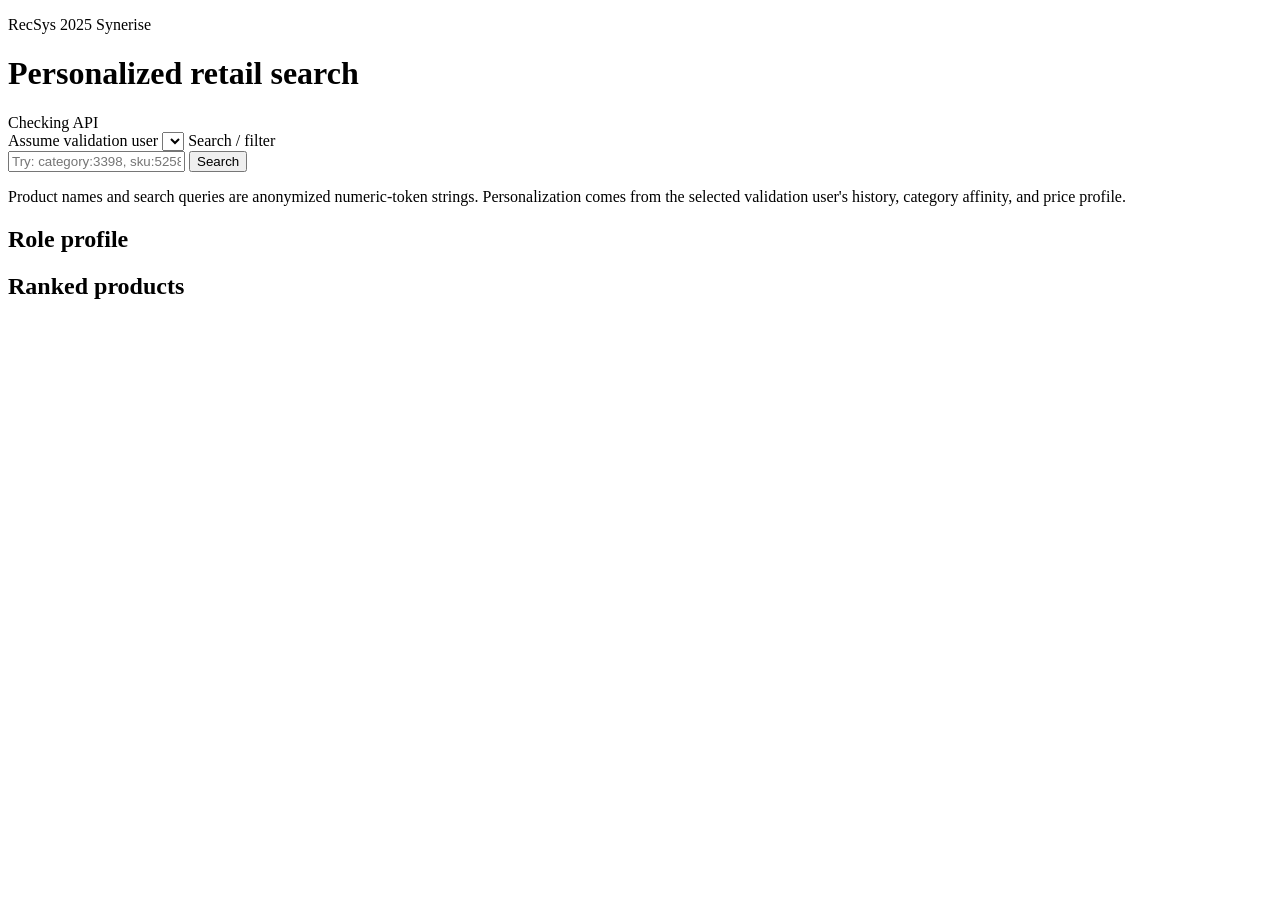
==== frontend/index.html @ 31f0bd6b "Initial RecSys 2025 personalization project" ====
<!doctype html>
<html lang="en">
  <head>
    <meta charset="utf-8" />
    <meta name="viewport" content="width=device-width, initial-scale=1" />
    <title>RecSys 2025 Personalization Demo</title>
    <link rel="stylesheet" href="/static/styles.css" />
  </head>
  <body>
    <main class="shell">
      <header class="topbar">
        <div>
          <p class="eyebrow">RecSys 2025 Synerise</p>
          <h1>Personalized retail search</h1>
        </div>
        <div id="health" class="pill">Checking API</div>
      </header>

      <section class="controls">
        <label for="persona">Assume validation user</label>
        <select id="persona"></select>

        <label for="query">Search / filter</label>
        <div class="search-row">
          <input id="query" placeholder="Try: category:3398, sku:52586, or encoded tokens like 195 15 86" />
          <button id="search">Search</button>
        </div>
        <p class="hint">
          Product names and search queries are anonymized numeric-token strings. Personalization comes from the selected validation user's history, category affinity, and price profile.
        </p>
      </section>

      <section class="layout">
        <aside class="profile">
          <h2>Role profile</h2>
          <dl id="profile"></dl>
        </aside>
        <section class="results">
          <div class="results-header">
            <h2>Ranked products</h2>
            <span id="latency"></span>
          </div>
          <div id="results"></div>
        </section>
      </section>
    </main>
    <script src="/static/app.js"></script>
  </body>
</html>
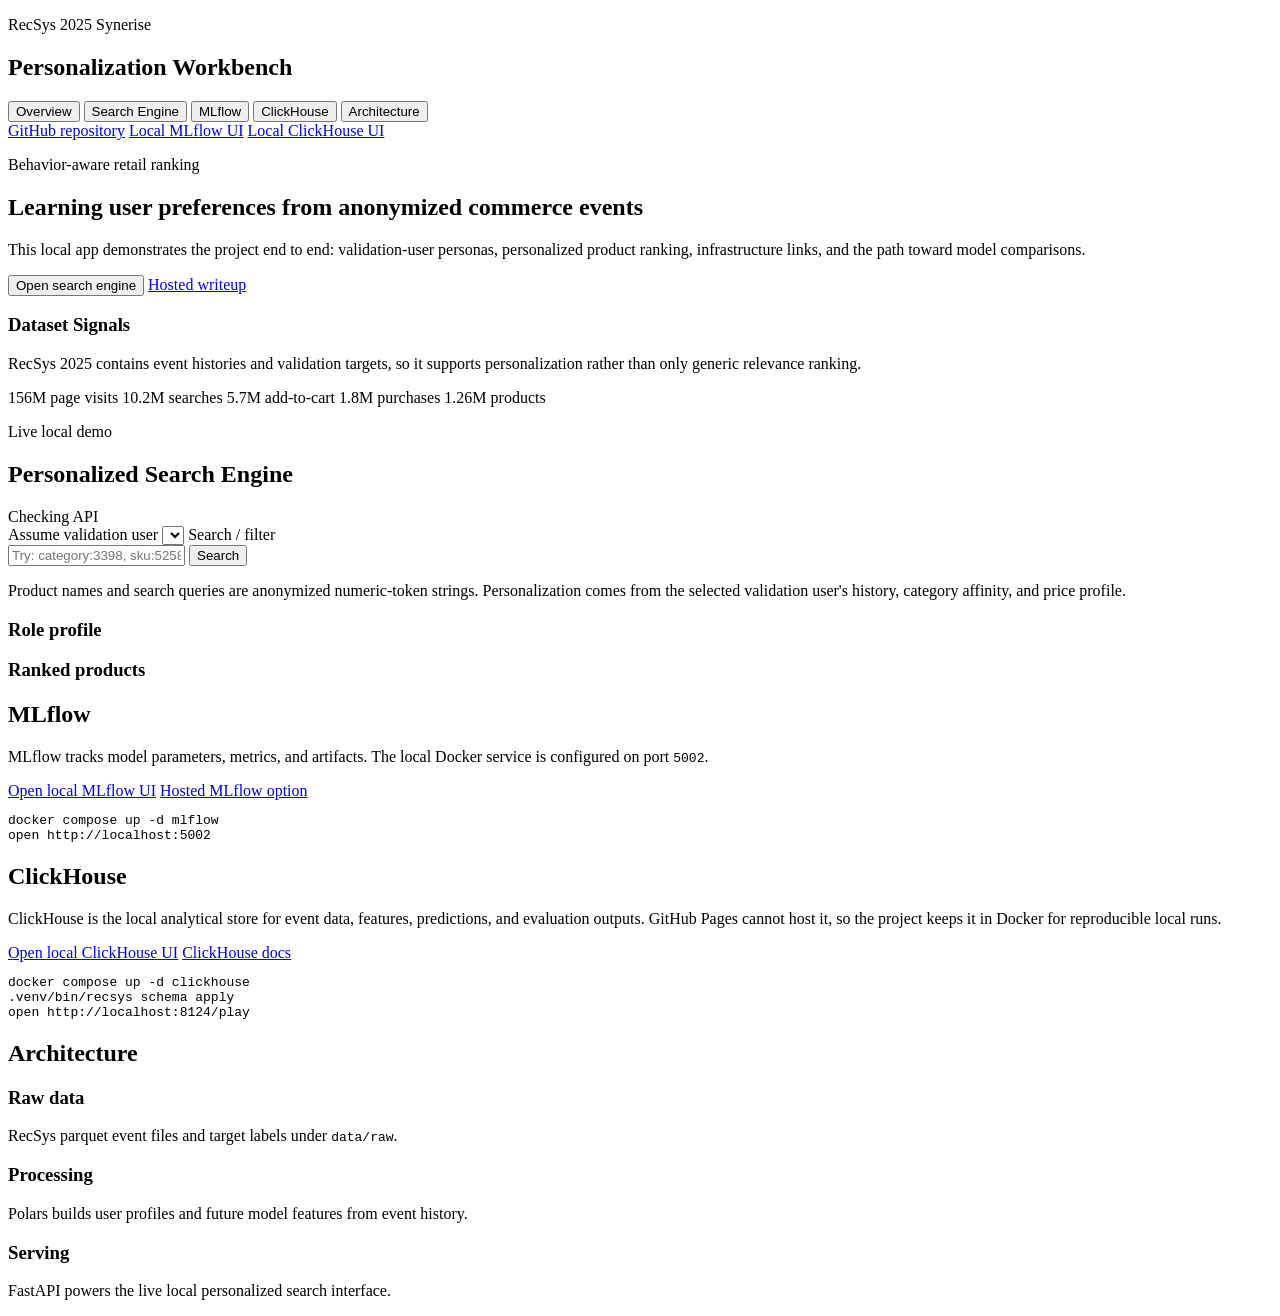
==== commit 8ec38b54: "Mirror tabbed hub in local frontend" ====
--- a/frontend/index.html
+++ b/frontend/index.html
@@ -7,43 +7,155 @@
     <link rel="stylesheet" href="/static/styles.css" />
   </head>
   <body>
-    <main class="shell">
-      <header class="topbar">
-        <div>
+    <div class="app">
+      <aside class="sidebar">
+        <div class="brand">
           <p class="eyebrow">RecSys 2025 Synerise</p>
-          <h1>Personalized retail search</h1>
+          <h1>Personalization Workbench</h1>
         </div>
-        <div id="health" class="pill">Checking API</div>
-      </header>
+        <nav class="tab-list" aria-label="Project sections">
+          <button class="tab-button active" data-tab="landing">Overview</button>
+          <button class="tab-button" data-tab="search">Search Engine</button>
+          <button class="tab-button" data-tab="mlflow">MLflow</button>
+          <button class="tab-button" data-tab="clickhouse">ClickHouse</button>
+          <button class="tab-button" data-tab="architecture">Architecture</button>
+        </nav>
+        <div class="side-links">
+          <a href="https://github.com/dansok/recsys-2025-personalization">GitHub repository</a>
+          <a href="http://localhost:5002">Local MLflow UI</a>
+          <a href="http://localhost:8124/play">Local ClickHouse UI</a>
+        </div>
+      </aside>
 
-      <section class="controls">
-        <label for="persona">Assume validation user</label>
-        <select id="persona"></select>
+      <main class="content">
+        <article id="landing" class="tab-panel active">
+          <section class="hero">
+            <div>
+              <p class="eyebrow">Behavior-aware retail ranking</p>
+              <h2>Learning user preferences from anonymized commerce events</h2>
+              <p class="lede">
+                This local app demonstrates the project end to end: validation-user personas, personalized product ranking,
+                infrastructure links, and the path toward model comparisons.
+              </p>
+              <div class="actions">
+                <button class="button secondary tab-link" data-tab="search">Open search engine</button>
+                <a class="button" href="https://dansok.github.io/recsys-2025-personalization/">Hosted writeup</a>
+              </div>
+            </div>
+          </section>
 
-        <label for="query">Search / filter</label>
-        <div class="search-row">
-          <input id="query" placeholder="Try: category:3398, sku:52586, or encoded tokens like 195 15 86" />
-          <button id="search">Search</button>
-        </div>
-        <p class="hint">
-          Product names and search queries are anonymized numeric-token strings. Personalization comes from the selected validation user's history, category affinity, and price profile.
-        </p>
-      </section>
+          <section class="block">
+            <h3>Dataset Signals</h3>
+            <p>
+              RecSys 2025 contains event histories and validation targets, so it supports personalization rather than only
+              generic relevance ranking.
+            </p>
+            <div>
+              <span class="metric">156M page visits</span>
+              <span class="metric">10.2M searches</span>
+              <span class="metric">5.7M add-to-cart</span>
+              <span class="metric">1.8M purchases</span>
+              <span class="metric">1.26M products</span>
+            </div>
+          </section>
+        </article>
 
-      <section class="layout">
-        <aside class="profile">
-          <h2>Role profile</h2>
-          <dl id="profile"></dl>
-        </aside>
-        <section class="results">
-          <div class="results-header">
-            <h2>Ranked products</h2>
-            <span id="latency"></span>
-          </div>
-          <div id="results"></div>
-        </section>
-      </section>
-    </main>
+        <article id="search" class="tab-panel">
+          <header class="topbar">
+            <div>
+              <p class="eyebrow">Live local demo</p>
+              <h2>Personalized Search Engine</h2>
+            </div>
+            <div id="health" class="pill">Checking API</div>
+          </header>
+
+          <section class="controls">
+            <label for="persona">Assume validation user</label>
+            <select id="persona"></select>
+
+            <label for="query">Search / filter</label>
+            <div class="search-row">
+              <input id="query" placeholder="Try: category:3398, sku:52586, or encoded tokens like 195 15 86" />
+              <button id="search-button">Search</button>
+            </div>
+            <p class="hint">
+              Product names and search queries are anonymized numeric-token strings. Personalization comes from the selected validation user's history, category affinity, and price profile.
+            </p>
+          </section>
+
+          <section class="layout">
+            <aside class="profile">
+              <h3>Role profile</h3>
+              <dl id="profile"></dl>
+            </aside>
+            <section class="results">
+              <div class="results-header">
+                <h3>Ranked products</h3>
+                <span id="latency"></span>
+              </div>
+              <div id="results"></div>
+            </section>
+          </section>
+        </article>
+
+        <article id="mlflow" class="tab-panel">
+          <section class="block">
+            <h2>MLflow</h2>
+            <p>
+              MLflow tracks model parameters, metrics, and artifacts. The local Docker service is configured on port
+              <code>5002</code>.
+            </p>
+            <div class="actions">
+              <a class="button" href="http://localhost:5002">Open local MLflow UI</a>
+              <a class="button secondary" href="https://dagshub.com/docs/integration_guide/mlflow_tracking/">Hosted MLflow option</a>
+            </div>
+          </section>
+          <section class="block">
+            <pre><code>docker compose up -d mlflow
+open http://localhost:5002</code></pre>
+          </section>
+        </article>
+
+        <article id="clickhouse" class="tab-panel">
+          <section class="block">
+            <h2>ClickHouse</h2>
+            <p>
+              ClickHouse is the local analytical store for event data, features, predictions, and evaluation outputs.
+              GitHub Pages cannot host it, so the project keeps it in Docker for reproducible local runs.
+            </p>
+            <div class="actions">
+              <a class="button" href="http://localhost:8124/play">Open local ClickHouse UI</a>
+              <a class="button secondary" href="https://clickhouse.com/docs">ClickHouse docs</a>
+            </div>
+          </section>
+          <section class="block">
+            <pre><code>docker compose up -d clickhouse
+.venv/bin/recsys schema apply
+open http://localhost:8124/play</code></pre>
+          </section>
+        </article>
+
+        <article id="architecture" class="tab-panel">
+          <section class="block">
+            <h2>Architecture</h2>
+            <div class="grid">
+              <div class="card">
+                <h3>Raw data</h3>
+                <p>RecSys parquet event files and target labels under <code>data/raw</code>.</p>
+              </div>
+              <div class="card">
+                <h3>Processing</h3>
+                <p>Polars builds user profiles and future model features from event history.</p>
+              </div>
+              <div class="card">
+                <h3>Serving</h3>
+                <p>FastAPI powers the live local personalized search interface.</p>
+              </div>
+            </div>
+          </section>
+        </article>
+      </main>
+    </div>
     <script src="/static/app.js"></script>
   </body>
 </html>
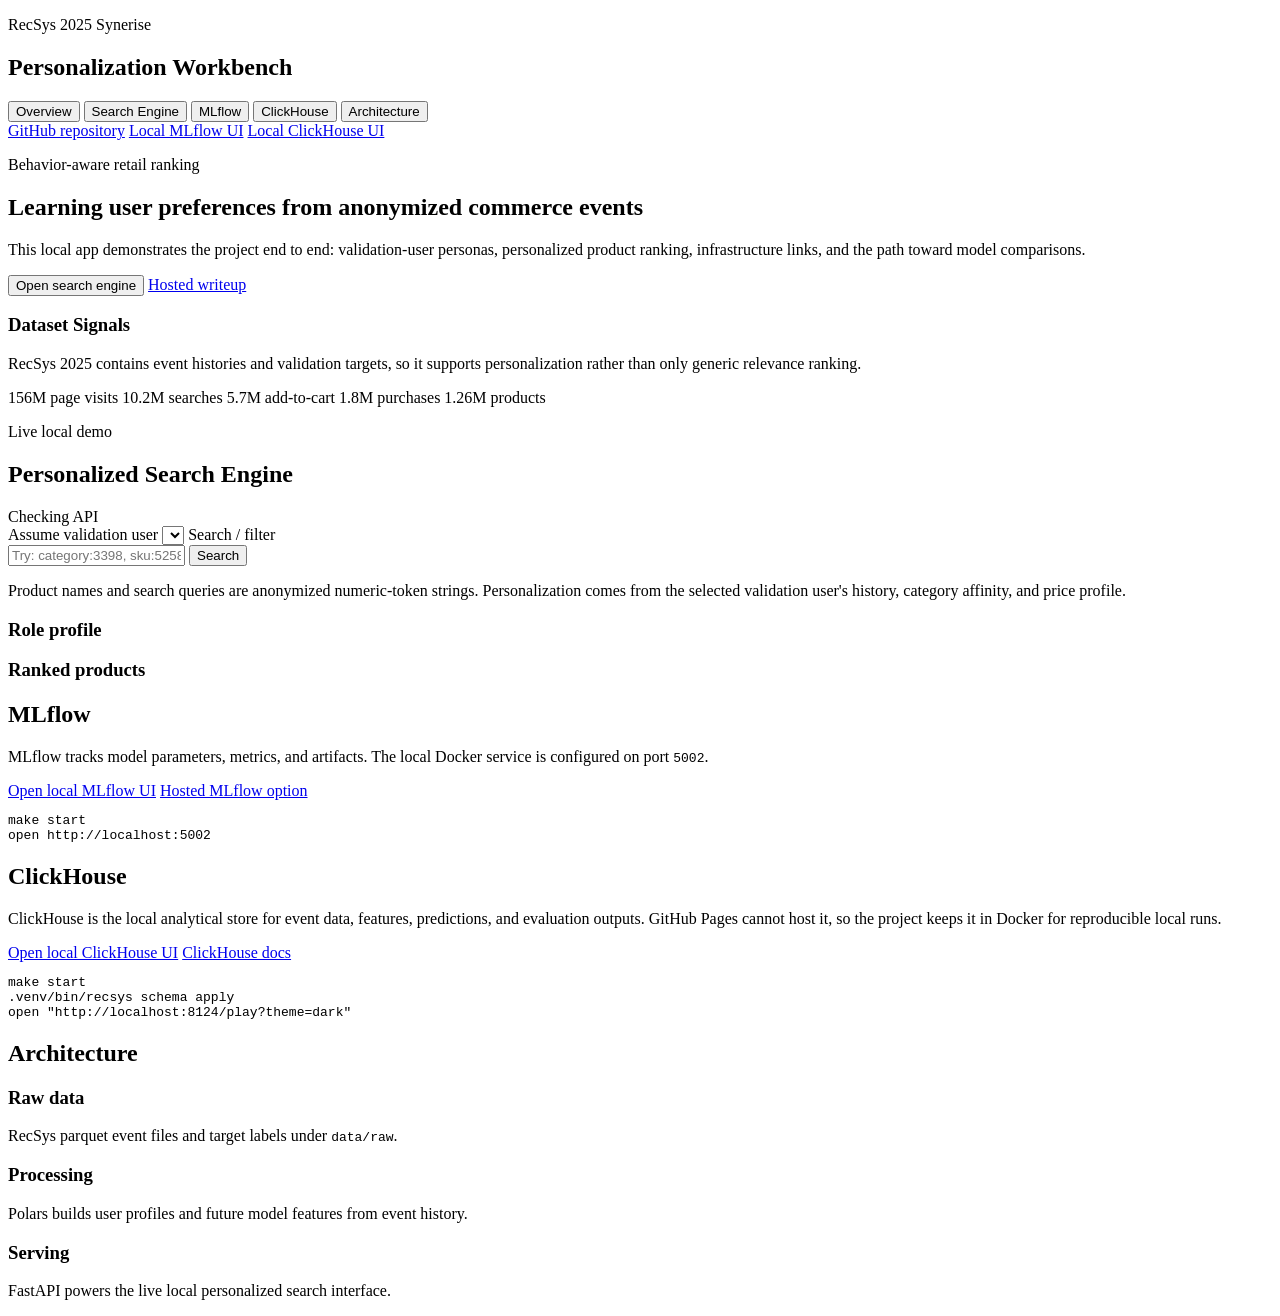
==== commit c8577365: "Update local startup and project naming" ====
--- a/frontend/index.html
+++ b/frontend/index.html
@@ -23,7 +23,7 @@
         <div class="side-links">
           <a href="https://github.com/dansok/recsys-2025-personalization">GitHub repository</a>
           <a href="http://localhost:5002">Local MLflow UI</a>
-          <a href="http://localhost:8124/play">Local ClickHouse UI</a>
+          <a href="http://localhost:8124/play?theme=dark">Local ClickHouse UI</a>
         </div>
       </aside>
 
@@ -111,7 +111,7 @@
             </div>
           </section>
           <section class="block">
-            <pre><code>docker compose up -d mlflow
+            <pre><code>make start
 open http://localhost:5002</code></pre>
           </section>
         </article>
@@ -124,14 +124,14 @@
               GitHub Pages cannot host it, so the project keeps it in Docker for reproducible local runs.
             </p>
             <div class="actions">
-              <a class="button" href="http://localhost:8124/play">Open local ClickHouse UI</a>
+              <a class="button" href="http://localhost:8124/play?theme=dark">Open local ClickHouse UI</a>
               <a class="button secondary" href="https://clickhouse.com/docs">ClickHouse docs</a>
             </div>
           </section>
           <section class="block">
-            <pre><code>docker compose up -d clickhouse
+            <pre><code>make start
 .venv/bin/recsys schema apply
-open http://localhost:8124/play</code></pre>
+open "http://localhost:8124/play?theme=dark"</code></pre>
           </section>
         </article>
 
@@ -159,4 +159,3 @@
     <script src="/static/app.js"></script>
   </body>
 </html>
-
